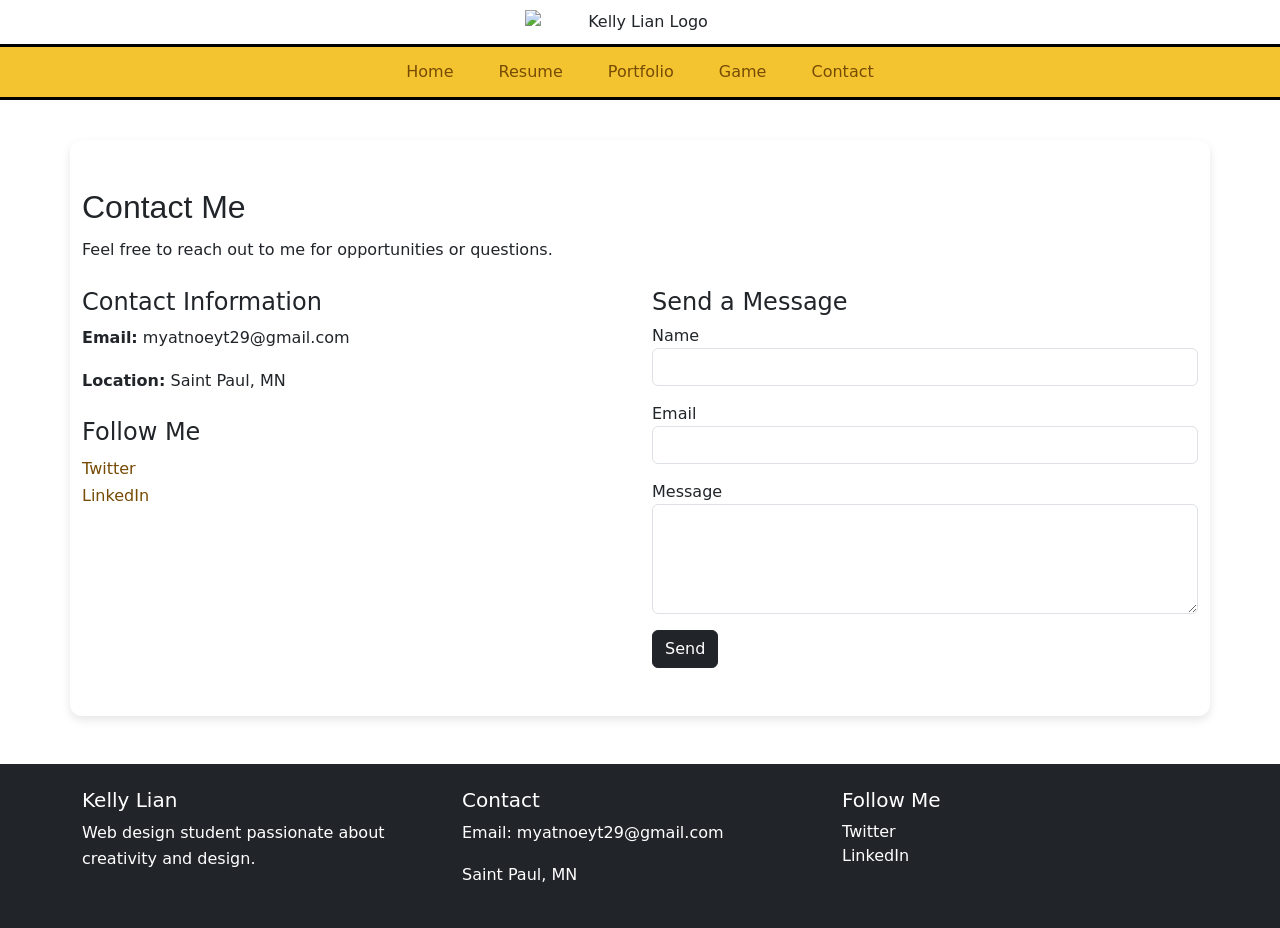
==== contact.html @ d1684aeb "Add files via upload" ====
<!DOCTYPE html>
<html>
<head>
  <title>Contact</title>
  <link rel="stylesheet" href="style.css">
  <link href="https://cdn.jsdelivr.net/npm/bootstrap@5.3.0/dist/css/bootstrap.min.css" rel="stylesheet">
  <link rel="stylesheet" href="https://cdnjs.cloudflare.com/ajax/libs/font-awesome/6.5.0/css/all.min.css">
</head>
<body>

<header>
  <img src="images/logo.jpg" class="logo" alt="Kelly Lian Logo">
</header>

<nav>
  <ul>
    <li><a href="index.html">Home</a></li>
    <li><a href="resume.html">Resume</a></li>
    <li><a href="portfolio.html">Portfolio</a></li>
    <li><a href="game.html">Game</a></li>
    <li><a href="contact.html">Contact</a></li>
  </ul>
</nav>

<main class="container py-5">

  <div class="row">
    <div class="col-12 text-center">
      <h1>Contact Me</h1>
      <p class="mb-4">Feel free to reach out to me for opportunities or questions.</p>
    </div>
  </div>

  <div class="row">

    <!-- Contact Info -->
    <div class="col-md-6">
      <h4>Contact Information</h4>
      <p><strong>Email:</strong> myatnoeyt29@gmail.com</p>
      <p><strong>Location:</strong> Saint Paul, MN</p>

      <h4 class="mt-4">Follow Me</h4>
      <p>
        <a href="https://x.com/kelly_lian763" target="_blank">Twitter</a><br>
        <a href="https://www.linkedin.com/" target="_blank">LinkedIn</a>
      </p>
    </div>

    
    <div class="col-md-6">
      <h4>Send a Message</h4>

      <form>
        <div class="mb-3">
          <label>Name</label>
          <input type="text" class="form-control">
        </div>

        <div class="mb-3">
          <label>Email</label>
          <input type="email" class="form-control">
        </div>

        <div class="mb-3">
          <label>Message</label>
          <textarea class="form-control" rows="4"></textarea>
        </div>

        <button type="submit" class="btn btn-dark">Send</button>
      </form>
    </div>

  </div>

</main>

<footer class="bg-dark text-white mt-5 py-4">
  <div class="container">
    <div class="row text-center text-md-start">

      <div class="col-md-4">
        <h5>Kelly Lian</h5>
        <p>Web design student passionate about creativity and design.</p>
      </div>

      <div class="col-md-4">
        <h5>Contact</h5>
        <p>Email: myatnoeyt29@gmail.com</p>
        <p>Saint Paul, MN</p>
      </div>

      <div class="col-md-4">
        <h5>Follow Me</h5>
        <a href="https://x.com/kelly_lian763" class="text-white d-block">Twitter</a>
        <a href="https://www.linkedin.com/" class="text-white d-block">LinkedIn</a>
      </div>

    </div>
  </div>
</footer>

</body>
</html>
---- style.css ----
h1{font-family: "Ubuntu", sans-serif;
  font-weight: 500;
  font-style: normal;}
  h2{
    margin-top:40px;
    text-align: center;
  }
    p{
    line-height:1.6;
    margin-bottom: 15px;
  }
  body{
    background-color:#ffffff;
    font-family:"Montserrat", sans-serif;
    margin:0;
  }
  hr{
    border: none;
    border-top: 1px solid #ddd;
    margin: 20px 0;
  }

  header{
    text-align: center;
    padding: 5px 0;
  }
  /* Website Links except the nav */
a{
  color: #d4a017;
  text-decoration: none;
}

a:link{
  color: #764b04;
}
a:visited{
  color: #b300b3;
}
a:hover {
  text-decoration: underline;
  color: #b8860b;
}

a:active{
  color: black;
}

  nav{
  text-align:center;
  background-color:#f4c430;
  border-top:3px solid black;
  border-bottom:3px solid black;
  padding: 5px 0;
}
nav ul{
 list-style-type:none;
 padding:0;
 margin:8px 0;
}
nav li{
  display:inline;
  padding:10px 20px;
}
nav a{
  text-decoration:none;
  color:#222;
}

nav a:link{
  color:rgb(118, 75, 4);
}
nav a:visited{
  color:white;
}
nav a:hover{
  color:black;
}
nav a:active{
  color:beige;
}
  main{
    max-width: 800px;
    margin:40px auto;
    padding:30px;
    text-align:left;
    background-color: white;
    border-radius: 12px;
    box-shadow:0 4px 10px rgba(0,0,0,0.1);
  }
  main ul{
    padding-left:20px;
  }
  main li{
    margin-bottom:8px;
  }
  main p{
    text-align: left;
    margin-bottom: 15px;
    line-height: 1.7;
  }
  main h1{
    text-align: left;
    font-size: 2em;
    margin-bottom: 10px;
  }
  main h2{
    text-align: center;
    margin-top: 30px;
    border-bottom: 2px solid #eee;
    padding-bottom: 5px;
  }
footer{
  background-color:#1f1f1f;
  color:white;
  padding:30px 0;
}

footer i{
  margin-right:5px;
}

footer a{
  color:white;
  text-decoration:none;
}


footer a:hover{
  color:#f4c430;
}

/*CSS without a media query--applies to all sizes unless overridden*/
h1{
    font-size: 4em;
 }
/* CSS Adjustments for Tablets */
@media only screen and (max-width: 1024px) {
  h1{
    font-size: 1.8em;
}
}
/* CSS Adjustments for Smartphones */
@media only screen and (max-width: 768px) {
  h1{
    font-size: 1.5em;
  }
}
.home-photo{
  float:right;
  max-width:150px;
  margin: 15px;
  height:auto;
  border-radius: 50%;
}
.home-hero{
  background-image: url("images/hero.jpg");
  height: 250px;
  background-size: cover;
  background-position: center;
  background-color: rgba(0,0,0,0.3);
  text-align:center;
  border-bottom: 3px solid black;
}
.home-hero h1{
  margin:0;
  color:white;
  font-size:2em;
  text-shadow:2px 2px 6px rgba(0,0,0,0.7);
  padding-top:90px;
  font-family:"Ubuntu", sans-serif;
}
#game{
  display:block;
  width:100%;
  margin-top:30px;
  text-align:center;
}
canvas{
  display:block;
  margin:20px auto;
  border: 1px solid #d3d3d3;
  background-image: url("images/bg.jpg");
  background-size: cover;
}
.myButton{
  background-color: #333;
  color:white;
  padding:10px 20px;
  border-radius:8px;
  border:none;
  margin-top:10px;
}

.myButton:hover{
  background-color: #555;
}
.game-controls{
  text-align: center;
}

.game-controls, main h2{
  text-align: center;
}

.logo{
  max-width:230px;
  height:auto;
  display:block;
  margin:5px auto;
}
.row i{
  margin-bottom:15px;
  color:#764b04;
}
.row a{
  color:#764b04;
  text-decoration:none;
  font-weight:500;
}

.row a:hover{
  color:black;
}

.resume-box {
  max-width: 750px;
  margin: 0 auto;
  background-color: white;
  padding: 50px;
  box-shadow: 0 4px 10px rgba(0,0,0,0.2);
}

.resume-content {
  border-left: 4px solid #ccc; 
  padding-left: 20px;
}

.resume-box h4 {
  margin-top: 25px;
  font-weight: bold;
}

.resume-box p {
  line-height: 1.6;
}

.resume-box ul {
  padding-left: 20px;
}
.resume-box h1 {
  margin-bottom: 10px;
}

.resume-box p.text-center {
  margin-bottom: 30px;
}
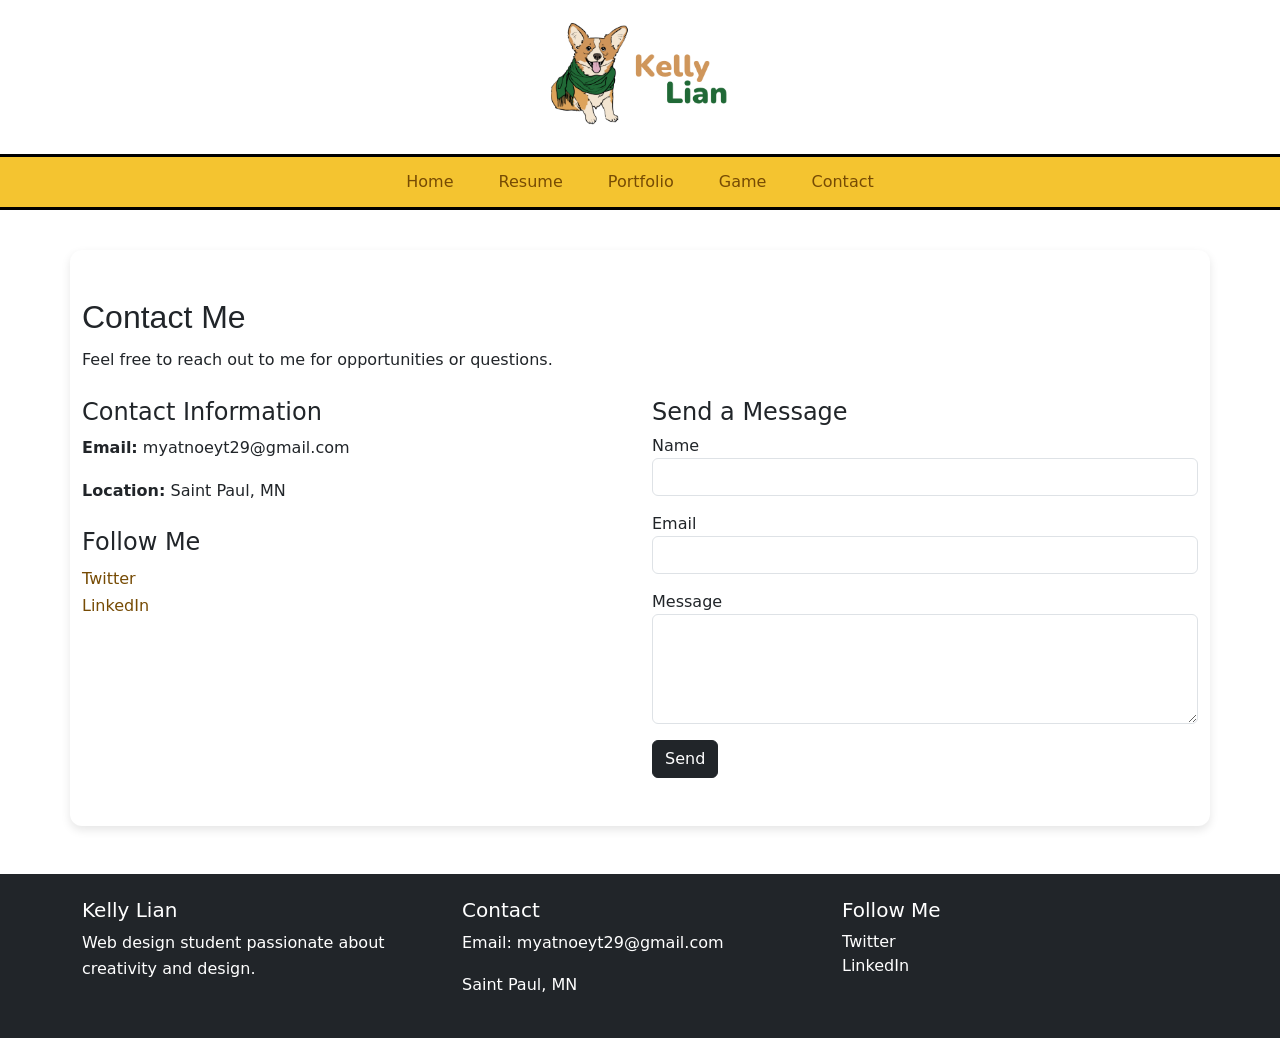
==== commit a1ca1e2f: "Add files via upload" ====
--- a/contact.html
+++ b/contact.html
@@ -2,6 +2,8 @@
 <html>
 <head>
   <title>Contact</title>
+  <meta name="viewport" content="width=device-width, initial-scale=1.0">
+  <meta name="description" content="Contact page for Kelly Lian portfolio website.">
   <link rel="stylesheet" href="style.css">
   <link href="https://cdn.jsdelivr.net/npm/bootstrap@5.3.0/dist/css/bootstrap.min.css" rel="stylesheet">
   <link rel="stylesheet" href="https://cdnjs.cloudflare.com/ajax/libs/font-awesome/6.5.0/css/all.min.css">
@@ -11,7 +13,7 @@
 <header>
   <img src="images/logo.jpg" class="logo" alt="Kelly Lian Logo">
 </header>
-
+<!-- Navigation menu -->
 <nav>
   <ul>
     <li><a href="index.html">Home</a></li>
@@ -25,7 +27,7 @@
 <main class="container py-5">
 
   <div class="row">
-    <div class="col-12 text-center">
+    <div class="col-sm-12 text-center">
       <h1>Contact Me</h1>
       <p class="mb-4">Feel free to reach out to me for opportunities or questions.</p>
     </div>
@@ -34,7 +36,7 @@
   <div class="row">
 
     <!-- Contact Info -->
-    <div class="col-md-6">
+    <div class="col-sm-12 col-md-6">
       <h4>Contact Information</h4>
       <p><strong>Email:</strong> myatnoeyt29@gmail.com</p>
       <p><strong>Location:</strong> Saint Paul, MN</p>
@@ -47,7 +49,7 @@
     </div>
 
     
-    <div class="col-md-6">
+    <div class="col-sm-12 col-md-6">
       <h4>Send a Message</h4>
 
       <form>
@@ -73,26 +75,27 @@
   </div>
 
 </main>
-
+<!-- Footer with contact and social media links -->
 <footer class="bg-dark text-white mt-5 py-4">
   <div class="container">
     <div class="row text-center text-md-start">
 
-      <div class="col-md-4">
+      <div class="col-sm-12 col-md-4">
         <h5>Kelly Lian</h5>
         <p>Web design student passionate about creativity and design.</p>
       </div>
 
-      <div class="col-md-4">
+      <div class="col-sm-12 col-md-4">
         <h5>Contact</h5>
         <p>Email: myatnoeyt29@gmail.com</p>
         <p>Saint Paul, MN</p>
       </div>
 
-      <div class="col-md-4">
+      <div class="col-sm-12 col-md-4">
         <h5>Follow Me</h5>
         <a href="https://x.com/kelly_lian763" class="text-white d-block">Twitter</a>
-        <a href="https://www.linkedin.com/" class="text-white d-block">LinkedIn</a>
+        <a href="https://www.linkedin.com/in/kelly-lian-421183314/" class="text-white d-block">LinkedIn</a>
+
       </div>
 
     </div>
--- a/style.css
+++ b/style.css
@@ -255,6 +255,28 @@
   margin-bottom: 30px;
 }
 
+/* Portfolio project cards */
+.project-card {
+    position: relative;
+    overflow: hidden;
+    border-radius: 10px;
+    margin-bottom: 15px;
+}
+
+.project-card img {
+    width: 100%;
+    border-radius: 10px;
+}
+
+.project-title {
+    position: absolute;
+    bottom: 0;
+    width: 100%;
+    background: rgba(0,0,0,0.6);
+    color: white;
+    text-align: center;
+    padding: 10px;
+}
 
 
 
